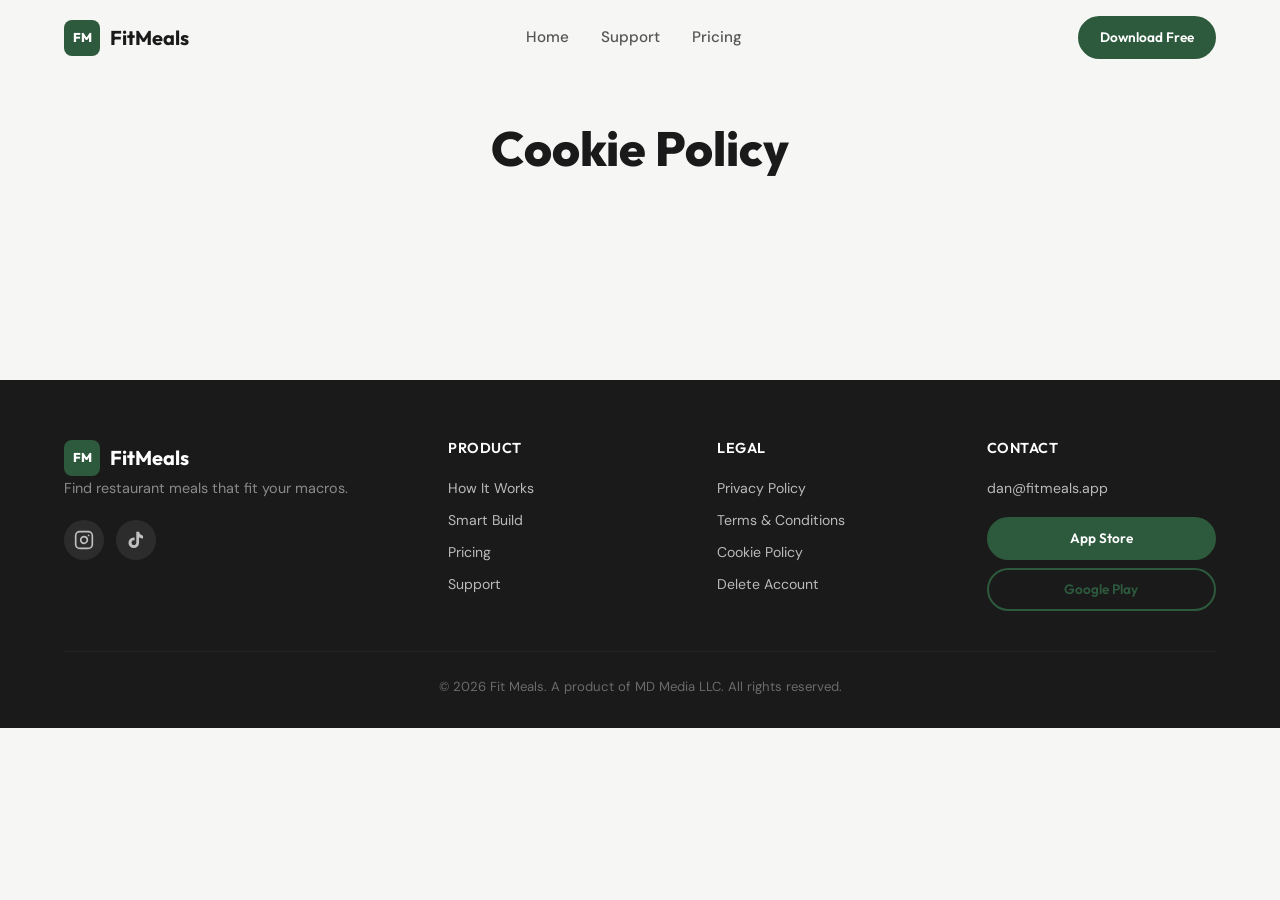
==== cookie-policy.html @ 8f817a0c "Initial commit — FitMeals website Complete static site with home page, support (FAQ), privacy policy" ====
<!DOCTYPE html>
<html lang="en">
<head>
  <meta charset="UTF-8">
  <meta name="viewport" content="width=device-width, initial-scale=1.0">
  <title>Cookie Policy — FitMeals</title>
  <meta name="description" content="FitMeals cookie policy. Learn how we use cookies.">
  <link rel="preconnect" href="https://fonts.googleapis.com">
  <link rel="preconnect" href="https://fonts.gstatic.com" crossorigin>
  <link href="https://fonts.googleapis.com/css2?family=DM+Sans:ital,opsz,wght@0,9..40,300;0,9..40,400;0,9..40,500;0,9..40,600;0,9..40,700;1,9..40,400&family=Outfit:wght@300;400;500;600;700;800&display=swap" rel="stylesheet">
  <link rel="stylesheet" href="css/styles.css">
</head>
<body>
  <!-- Navigation -->
  <header class="nav" id="nav">
    <div class="container nav-container">
      <a href="/" class="nav-logo">
        <span class="nav-logo-icon">FM</span>
        <span class="nav-logo-text">FitMeals</span>
      </a>
      <nav class="nav-links" id="navLinks">
        <a href="/" class="nav-link">Home</a>
        <a href="/support.html" class="nav-link">Support</a>
        <a href="/#pricing" class="nav-link">Pricing</a>
      </nav>
      <a href="https://apps.apple.com/us/app/fit-meals-restaurant-macros/id6757499139" class="nav-cta btn btn--primary btn--sm">Download Free</a>
      <button class="mobile-toggle" id="mobileToggle" aria-label="Toggle menu">
        <span></span>
        <span></span>
        <span></span>
      </button>
    </div>
  </header>

  <main>
    <section class="page-hero">
      <div class="container">
        <h1 class="page-hero-title">Cookie Policy</h1>
      </div>
    </section>

    <section class="legal-content">
      <div class="container">
        <div name="termly-embed" data-id="f7352a5f-9c5f-44be-ac5a-b0cad0058d33"></div>
        <script type="text/javascript">(function(d, s, id) {
          var js, tjs = d.getElementsByTagName(s)[0];
          if (d.getElementById(id)) return;
          js = d.createElement(s); js.id = id;
          js.src = "https://app.termly.io/embed-policy.min.js";
          tjs.parentNode.insertBefore(js, tjs);
        }(document, 'script', 'termly-jssdk'));</script>
      </div>
    </section>
  </main>

  <!-- Footer -->
  <footer class="footer">
    <div class="container">
      <div class="footer-grid">
        <div class="footer-brand">
          <a href="/" class="nav-logo">
            <span class="nav-logo-icon">FM</span>
            <span class="nav-logo-text">FitMeals</span>
          </a>
          <p class="footer-tagline">Find restaurant meals that fit your macros.</p>
          <div class="footer-social">
            <a href="#" class="social-link" aria-label="Instagram">
              <svg width="20" height="20" viewBox="0 0 24 24" fill="none" stroke="currentColor" stroke-width="2" stroke-linecap="round" stroke-linejoin="round"><rect x="2" y="2" width="20" height="20" rx="5" ry="5"/><path d="M16 11.37A4 4 0 1 1 12.63 8 4 4 0 0 1 16 11.37z"/><line x1="17.5" y1="6.5" x2="17.51" y2="6.5"/></svg>
            </a>
            <a href="#" class="social-link" aria-label="TikTok">
              <svg width="20" height="20" viewBox="0 0 24 24" fill="currentColor"><path d="M19.59 6.69a4.83 4.83 0 0 1-3.77-4.25V2h-3.45v13.67a2.89 2.89 0 0 1-2.88 2.5 2.89 2.89 0 0 1 0-5.78 2.86 2.86 0 0 1 .84.13V9.01a6.27 6.27 0 0 0-1-.05A6.34 6.34 0 0 0 3 15.3a6.34 6.34 0 0 0 6.33 6.34A6.34 6.34 0 0 0 15.66 15.3V8.73a8.19 8.19 0 0 0 4.78 1.52V6.79a4.85 4.85 0 0 1-.85-.1z"/></svg>
            </a>
          </div>
        </div>
        <div class="footer-links-group">
          <h4 class="footer-heading">Product</h4>
          <a href="/#howItWorks" class="footer-link">How It Works</a>
          <a href="/#smartBuild" class="footer-link">Smart Build</a>
          <a href="/#pricing" class="footer-link">Pricing</a>
          <a href="/support.html" class="footer-link">Support</a>
        </div>
        <div class="footer-links-group">
          <h4 class="footer-heading">Legal</h4>
          <a href="/privacy-policy.html" class="footer-link">Privacy Policy</a>
          <a href="/terms-and-conditions.html" class="footer-link">Terms & Conditions</a>
          <a href="/cookie-policy.html" class="footer-link">Cookie Policy</a>
          <a href="/delete-account.html" class="footer-link">Delete Account</a>
        </div>
        <div class="footer-links-group">
          <h4 class="footer-heading">Contact</h4>
          <a href="mailto:dan@fitmeals.app" class="footer-link">dan@fitmeals.app</a>
          <div class="footer-download">
            <a href="https://apps.apple.com/us/app/fit-meals-restaurant-macros/id6757499139" class="btn btn--primary btn--sm">App Store</a>
            <a href="https://play.google.com/store/apps/details?id=com.mdmedia.fitmeals&hl=en_US" class="btn btn--outline btn--sm">Google Play</a>
          </div>
        </div>
      </div>
      <div class="footer-bottom">
        <p>&copy; 2026 Fit Meals. A product of MD Media LLC. All rights reserved.</p>
      </div>
    </div>
  </footer>

  <script src="js/main.js"></script>
</body>
</html>
---- css/styles.css ----
/* ============================================
   FitMeals — Design System & Styles
   ============================================ */

/* --- CSS Variables --- */
:root {
  --color-primary: #2d5a3d;
  --color-primary-dark: #1e3d2a;
  --color-primary-light: #7fa88a;
  --color-accent: #C9A84C;
  --color-accent-light: #d4bc76;
  --color-bg: #f6f7f5;
  --color-bg-alt: #eef0ec;
  --color-white: #ffffff;
  --color-text: #1a1a1a;
  --color-text-secondary: #555;
  --color-text-muted: #888;
  --color-border: #e2e4e0;
  --color-error: #c0392b;

  --font-heading: 'Outfit', sans-serif;
  --font-body: 'DM Sans', sans-serif;

  --radius-sm: 8px;
  --radius-md: 12px;
  --radius-lg: 20px;
  --radius-xl: 28px;
  --radius-full: 9999px;

  --shadow-sm: 0 2px 8px rgba(0,0,0,0.06);
  --shadow-md: 0 4px 20px rgba(0,0,0,0.08);
  --shadow-lg: 0 8px 40px rgba(0,0,0,0.12);
  --shadow-xl: 0 12px 60px rgba(0,0,0,0.15);
  --shadow-glow: 0 0 30px rgba(45,90,61,0.2);

  --transition-fast: 0.2s ease;
  --transition-base: 0.35s ease;
  --transition-slow: 0.6s ease;
  --transition-spring: 0.6s cubic-bezier(0.34, 1.56, 0.64, 1);
}

/* --- Reset & Base --- */
*, *::before, *::after {
  margin: 0;
  padding: 0;
  box-sizing: border-box;
}

html {
  scroll-behavior: smooth;
  -webkit-font-smoothing: antialiased;
  -moz-osx-font-smoothing: grayscale;
}

body {
  font-family: var(--font-body);
  font-size: 16px;
  line-height: 1.7;
  color: var(--color-text);
  background: var(--color-bg);
  overflow-x: hidden;
}

img {
  max-width: 100%;
  display: block;
}

a {
  text-decoration: none;
  color: inherit;
}

ul, ol {
  list-style: none;
}

/* --- Typography --- */
h1, h2, h3, h4 {
  font-family: var(--font-heading);
  font-weight: 700;
  line-height: 1.2;
}

.section-heading {
  font-size: clamp(1.8rem, 4vw, 2.8rem);
  margin-bottom: 1.5rem;
  letter-spacing: -0.02em;
}

.text-accent {
  color: var(--color-primary);
  position: relative;
}

.text-center {
  text-align: center;
}

/* --- Layout --- */
.container {
  width: 100%;
  max-width: 1200px;
  margin: 0 auto;
  padding: 0 24px;
}

/* --- Progress Bar --- */
.progress-bar {
  position: fixed;
  top: 0;
  left: 0;
  height: 3px;
  background: linear-gradient(90deg, var(--color-primary), var(--color-accent));
  z-index: 10000;
  width: 0%;
  transition: width 0.1s linear;
}

/* ============================================
   Navigation
   ============================================ */
.nav {
  position: fixed;
  top: 0;
  left: 0;
  right: 0;
  z-index: 1000;
  padding: 16px 0;
  transition: all var(--transition-base);
  background: transparent;
}

.nav.scrolled {
  background: rgba(246, 247, 245, 0.92);
  backdrop-filter: blur(20px);
  -webkit-backdrop-filter: blur(20px);
  padding: 10px 0;
  box-shadow: 0 1px 20px rgba(0,0,0,0.06);
}

.nav-container {
  display: flex;
  align-items: center;
  justify-content: space-between;
  gap: 24px;
}

.nav-logo {
  display: flex;
  align-items: center;
  gap: 10px;
  font-family: var(--font-heading);
  font-weight: 700;
  font-size: 1.25rem;
  z-index: 10;
}

.nav-logo-icon {
  display: flex;
  align-items: center;
  justify-content: center;
  width: 36px;
  height: 36px;
  background: var(--color-primary);
  color: white;
  border-radius: var(--radius-sm);
  font-size: 0.8rem;
  font-weight: 800;
  letter-spacing: -0.5px;
}

.nav-links {
  display: flex;
  align-items: center;
  gap: 32px;
}

.nav-link {
  font-weight: 500;
  font-size: 0.95rem;
  color: var(--color-text-secondary);
  transition: color var(--transition-fast);
  position: relative;
}

.nav-link::after {
  content: '';
  position: absolute;
  bottom: -4px;
  left: 0;
  width: 0;
  height: 2px;
  background: var(--color-primary);
  transition: width var(--transition-base);
  border-radius: 2px;
}

.nav-link:hover,
.nav-link.active {
  color: var(--color-primary);
}

.nav-link:hover::after,
.nav-link.active::after {
  width: 100%;
}

/* Buttons */
.btn {
  display: inline-flex;
  align-items: center;
  justify-content: center;
  gap: 8px;
  font-family: var(--font-heading);
  font-weight: 600;
  font-size: 0.95rem;
  border: 2px solid transparent;
  border-radius: var(--radius-full);
  cursor: pointer;
  transition: all var(--transition-base);
  white-space: nowrap;
}

.btn--sm {
  padding: 8px 20px;
  font-size: 0.85rem;
}

.btn--lg {
  padding: 14px 32px;
  font-size: 1rem;
}

.btn--full {
  width: 100%;
  padding: 14px 24px;
}

.btn--primary {
  background: var(--color-primary);
  color: white;
  border-color: var(--color-primary);
}

.btn--primary:hover {
  background: var(--color-primary-dark);
  border-color: var(--color-primary-dark);
  transform: translateY(-2px);
  box-shadow: var(--shadow-md);
}

.btn--outline {
  background: transparent;
  color: var(--color-primary);
  border-color: var(--color-primary);
}

.btn--outline:hover {
  background: var(--color-primary);
  color: white;
  transform: translateY(-2px);
  box-shadow: var(--shadow-md);
}

.btn--white {
  background: white;
  color: var(--color-primary);
  border-color: white;
}

.btn--white:hover {
  background: var(--color-bg);
  transform: translateY(-2px);
  box-shadow: var(--shadow-lg);
}

.btn--outline-white {
  background: transparent;
  color: white;
  border-color: rgba(255,255,255,0.5);
}

.btn--outline-white:hover {
  background: white;
  color: var(--color-primary);
  transform: translateY(-2px);
}

.store-icon {
  flex-shrink: 0;
}

.nav-cta {
  z-index: 10;
}

/* Mobile Toggle */
.mobile-toggle {
  display: none;
  flex-direction: column;
  gap: 5px;
  background: none;
  border: none;
  cursor: pointer;
  padding: 4px;
  z-index: 10;
}

.mobile-toggle span {
  display: block;
  width: 24px;
  height: 2px;
  background: var(--color-text);
  border-radius: 2px;
  transition: all var(--transition-base);
}

.mobile-toggle.active span:nth-child(1) {
  transform: rotate(45deg) translate(5px, 5px);
}

.mobile-toggle.active span:nth-child(2) {
  opacity: 0;
}

.mobile-toggle.active span:nth-child(3) {
  transform: rotate(-45deg) translate(5px, -5px);
}

/* ============================================
   Hero Section
   ============================================ */
.hero {
  min-height: 100vh;
  display: flex;
  flex-direction: column;
  justify-content: center;
  position: relative;
  padding: 120px 0 60px;
  overflow: hidden;
  background: linear-gradient(160deg, #f6f7f5 0%, #e8ede9 50%, #f0efe8 100%);
}

.hero-bg-shapes {
  position: absolute;
  inset: 0;
  pointer-events: none;
  overflow: hidden;
}


.hero-container {
  display: grid;
  grid-template-columns: 1fr 1fr;
  gap: 60px;
  align-items: center;
}

.hero-badge {
  display: inline-flex;
  align-items: center;
  gap: 8px;
  padding: 6px 16px;
  background: var(--color-white);
  border-radius: var(--radius-full);
  font-size: 0.85rem;
  font-weight: 500;
  color: var(--color-primary);
  box-shadow: var(--shadow-sm);
  margin-bottom: 24px;
  width: fit-content;
}

.hero-badge-dot {
  width: 8px;
  height: 8px;
  background: var(--color-primary);
  border-radius: 50%;
  animation: pulse-dot 2s ease-in-out infinite;
}

@keyframes pulse-dot {
  0%, 100% { opacity: 1; transform: scale(1); }
  50% { opacity: 0.5; transform: scale(1.3); }
}

.hero-headline {
  font-size: clamp(2.4rem, 5vw, 3.8rem);
  line-height: 1.1;
  margin-bottom: 20px;
  letter-spacing: -0.03em;
}

.hero-word {
  display: inline-block;
}

.hero-word--accent {
  color: var(--color-primary);
  position: relative;
}

.hero-word--accent::after {
  content: '';
  position: absolute;
  bottom: 2px;
  left: 0;
  width: 100%;
  height: 8px;
  background: var(--color-accent);
  opacity: 0.3;
  border-radius: 4px;
  z-index: -1;
}

.hero-sub {
  font-size: clamp(1rem, 2vw, 1.2rem);
  color: var(--color-text-secondary);
  margin-bottom: 16px;
  max-width: 520px;
  line-height: 1.7;
}

.hero-body {
  font-size: 0.95rem;
  color: var(--color-text-muted);
  margin-bottom: 32px;
  max-width: 500px;
  line-height: 1.8;
}

.hero-cta {
  display: flex;
  gap: 12px;
  flex-wrap: wrap;
}

.hero-scroll-indicator {
  position: absolute;
  bottom: 30px;
  left: 50%;
  transform: translateX(-50%);
  display: flex;
  flex-direction: column;
  align-items: center;
  gap: 8px;
  font-size: 0.8rem;
  color: var(--color-text-muted);
}

.scroll-arrow {
  width: 20px;
  height: 20px;
  border-right: 2px solid var(--color-text-muted);
  border-bottom: 2px solid var(--color-text-muted);
  transform: rotate(45deg);
  animation: scroll-bounce 2s ease-in-out infinite;
}

@keyframes scroll-bounce {
  0%, 100% { transform: rotate(45deg) translate(0, 0); opacity: 1; }
  50% { transform: rotate(45deg) translate(5px, 5px); opacity: 0.5; }
}

/* Hero Phone Mockup */
.hero-visual {
  position: relative;
  display: flex;
  justify-content: center;
  align-items: center;
}

.hero-phone {
  width: 280px;
  background: var(--color-white);
  border-radius: 32px;
  padding: 12px;
  box-shadow: var(--shadow-xl);
  position: relative;
  z-index: 2;
  animation: phone-float 6s ease-in-out infinite;
}

@keyframes phone-float {
  0%, 100% { transform: translateY(0); }
  50% { transform: translateY(-12px); }
}

.hero-phone-screen {
  background: var(--color-bg);
  border-radius: 24px;
  padding: 20px 16px;
  display: flex;
  flex-direction: column;
  gap: 12px;
}

.hero-phone-header {
  display: flex;
  justify-content: space-between;
  align-items: center;
  margin-bottom: 4px;
}

.hero-phone-app-name {
  font-family: var(--font-heading);
  font-weight: 700;
  font-size: 0.95rem;
  color: var(--color-primary);
}

.hero-phone-score {
  font-size: 0.75rem;
  font-weight: 600;
  color: var(--color-primary);
  background: rgba(45,90,61,0.1);
  padding: 3px 10px;
  border-radius: var(--radius-full);
}

.hero-phone-card {
  background: white;
  border-radius: var(--radius-md);
  padding: 14px;
  box-shadow: var(--shadow-sm);
}

.hero-phone-meal-name {
  font-family: var(--font-heading);
  font-weight: 600;
  font-size: 0.85rem;
  margin-bottom: 8px;
}

.hero-phone-macros {
  display: grid;
  grid-template-columns: repeat(4, 1fr);
  gap: 6px;
  text-align: center;
}

.hero-phone-macro {
  display: flex;
  flex-direction: column;
  gap: 2px;
}

.macro-val {
  font-family: var(--font-heading);
  font-weight: 700;
  font-size: 0.85rem;
  color: var(--color-primary);
}

.macro-label {
  font-size: 0.65rem;
  color: var(--color-text-muted);
  text-transform: uppercase;
  letter-spacing: 0.5px;
}

.hero-phone-card--sm {
  padding: 10px 14px;
}

.hero-phone-card--sm .hero-phone-meal-name {
  font-size: 0.8rem;
  margin-bottom: 6px;
}

.hero-phone-score-bar {
  height: 6px;
  background: var(--color-bg-alt);
  border-radius: 3px;
  overflow: hidden;
}

.hero-phone-score-fill {
  height: 100%;
  background: linear-gradient(90deg, var(--color-primary), var(--color-primary-light));
  border-radius: 3px;
  transition: width 1.5s ease;
}

/* Hero Floating Cards */
.hero-floating-card {
  position: absolute;
  background: white;
  padding: 10px 16px;
  border-radius: var(--radius-md);
  box-shadow: var(--shadow-md);
  font-size: 0.85rem;
  font-weight: 600;
  display: flex;
  align-items: center;
  gap: 8px;
  z-index: 3;
  white-space: nowrap;
}

.floating-emoji {
  font-size: 1.1rem;
}

.hero-floating-card--1 {
  top: 15%;
  right: -10px;
  animation: float-card 5s ease-in-out infinite;
}

.hero-floating-card--2 {
  bottom: 30%;
  left: -20px;
  animation: float-card 6s ease-in-out infinite 1s;
}

.hero-floating-card--3 {
  bottom: 10%;
  right: 10px;
  animation: float-card 5.5s ease-in-out infinite 2s;
}

@keyframes float-card {
  0%, 100% { transform: translateY(0) rotate(0deg); }
  50% { transform: translateY(-10px) rotate(1deg); }
}

/* ============================================
   Social Proof
   ============================================ */
.social-proof {
  padding: 40px 0;
  background: var(--color-white);
  border-top: 1px solid var(--color-border);
  border-bottom: 1px solid var(--color-border);
}

.social-proof-inner {
  display: flex;
  align-items: center;
  justify-content: center;
  gap: 24px;
  flex-wrap: wrap;
  text-align: center;
}

.social-proof-jttf {
  font-family: var(--font-heading);
  font-weight: 700;
  font-size: 1.1rem;
  color: var(--color-primary);
}

.social-proof-divider {
  width: 1px;
  height: 24px;
  background: var(--color-border);
}

.social-proof-text {
  font-size: 0.95rem;
  color: var(--color-text-secondary);
}

.counter-wrapper {
  display: inline-block;
}

.counter {
  font-family: var(--font-heading);
  font-weight: 800;
  color: var(--color-primary);
  font-size: 1.1rem;
}

.social-proof-badge {
  display: flex;
  align-items: center;
  gap: 6px;
  font-size: 0.85rem;
  font-weight: 500;
  color: var(--color-primary);
}

/* ============================================
   Problem Section
   ============================================ */
.problem {
  padding: 100px 0;
  background: var(--color-white);
}

.problem-content {
  max-width: 750px;
  margin: 0 auto;
}

.problem-intro {
  font-size: 1.1rem;
  color: var(--color-text-secondary);
  margin-bottom: 32px;
  line-height: 1.8;
}

.problem-pain-points {
  display: flex;
  flex-direction: column;
  gap: 16px;
  margin-bottom: 40px;
}

.pain-point {
  display: flex;
  align-items: flex-start;
  gap: 16px;
  padding: 20px 24px;
  background: var(--color-bg);
  border-radius: var(--radius-md);
  border-left: 4px solid var(--color-accent);
  transition: transform var(--transition-base), box-shadow var(--transition-base);
}

.pain-point:hover {
  transform: translateX(8px);
  box-shadow: var(--shadow-md);
}

.pain-icon {
  font-size: 1.5rem;
  flex-shrink: 0;
  margin-top: 2px;
}

.pain-point p {
  font-size: 1rem;
  color: var(--color-text-secondary);
  line-height: 1.6;
}

.problem-transition {
  text-align: center;
  position: relative;
  padding-top: 20px;
}

.transition-line {
  width: 60px;
  height: 3px;
  background: linear-gradient(90deg, var(--color-primary), var(--color-accent));
  margin: 0 auto 24px;
  border-radius: 2px;
}

.transition-text {
  font-size: 1.15rem;
  color: var(--color-text);
  line-height: 1.7;
  max-width: 550px;
  margin: 0 auto;
}

/* ============================================
   How It Works
   ============================================ */
.how-it-works {
  padding: 100px 0;
  background: var(--color-bg);
}

.steps {
  display: flex;
  align-items: flex-start;
  justify-content: center;
  gap: 0;
  margin-top: 60px;
}

.step {
  flex: 1;
  max-width: 320px;
  text-align: center;
  padding: 40px 24px;
  background: var(--color-white);
  border-radius: var(--radius-lg);
  box-shadow: var(--shadow-sm);
  transition: transform var(--transition-base), box-shadow var(--transition-base);
  position: relative;
}

.step:hover {
  transform: translateY(-8px);
  box-shadow: var(--shadow-lg);
}

.step-number {
  width: 48px;
  height: 48px;
  background: var(--color-primary);
  color: white;
  border-radius: 50%;
  display: flex;
  align-items: center;
  justify-content: center;
  margin: 0 auto 16px;
  font-family: var(--font-heading);
  font-weight: 700;
  font-size: 1.2rem;
  position: relative;
  z-index: 2;
}

.step-icon {
  font-size: 2.5rem;
  margin-bottom: 16px;
}

.step-title {
  font-family: var(--font-heading);
  font-size: 1.2rem;
  font-weight: 700;
  margin-bottom: 12px;
}

.step-body {
  font-size: 0.9rem;
  color: var(--color-text-secondary);
  line-height: 1.7;
}

.step-connector {
  display: flex;
  align-items: center;
  padding-top: 80px;
  opacity: 0.5;
  flex-shrink: 0;
}

/* ============================================
   Feature Sections
   ============================================ */
.feature {
  padding: 100px 0;
  overflow: hidden;
}

.feature:nth-child(odd) {
  background: var(--color-white);
}

.feature:nth-child(even) {
  background: var(--color-bg);
}

.feature-grid {
  display: grid;
  grid-template-columns: 1fr 1fr;
  gap: 60px;
  align-items: center;
}

.feature--reverse .feature-grid {
  direction: rtl;
}

.feature--reverse .feature-grid > * {
  direction: ltr;
}

.feature-label {
  display: inline-block;
  padding: 4px 14px;
  background: rgba(45, 90, 61, 0.08);
  color: var(--color-primary);
  border-radius: var(--radius-full);
  font-size: 0.8rem;
  font-weight: 600;
  text-transform: uppercase;
  letter-spacing: 0.5px;
  margin-bottom: 16px;
}

.feature-body {
  font-size: 1rem;
  color: var(--color-text-secondary);
  line-height: 1.8;
  margin-bottom: 16px;
}

.feature-highlight {
  font-size: 1.05rem;
  font-weight: 600;
  color: var(--color-text);
  padding: 16px 20px;
  background: rgba(201, 168, 76, 0.08);
  border-left: 3px solid var(--color-accent);
  border-radius: 0 var(--radius-sm) var(--radius-sm) 0;
  margin-bottom: 20px;
}

.feature-restaurants {
  display: flex;
  flex-wrap: wrap;
  gap: 8px;
  margin-top: 20px;
}

.restaurant-tag {
  padding: 6px 14px;
  background: var(--color-bg);
  border: 1px solid var(--color-border);
  border-radius: var(--radius-full);
  font-size: 0.82rem;
  font-weight: 500;
  color: var(--color-text-secondary);
  transition: all var(--transition-fast);
}

.restaurant-tag:hover {
  background: var(--color-primary);
  color: white;
  border-color: var(--color-primary);
  transform: translateY(-2px);
}

/* Feature Mockups */
.feature-visual {
  position: relative;
}

.feature-screenshot {
  width: 100%;
  max-width: 320px;
  max-height: 580px;
  object-fit: contain;
  border-radius: var(--radius-lg);
  box-shadow: var(--shadow-lg);
  transition: transform var(--transition-base);
  display: block;
  margin: 0 auto;
}

.feature-screenshot:hover {
  transform: translateY(-4px);
}

.feature-screenshot--no-bg {
  box-shadow: none;
  background: none;
  border-radius: 0;
}

.feature-mockup {
  background: var(--color-white);
  border-radius: var(--radius-lg);
  padding: 24px;
  box-shadow: var(--shadow-lg);
  border: 1px solid var(--color-border);
  transition: transform var(--transition-base);
  overflow: hidden;
}

.feature-mockup:hover {
  transform: translateY(-4px);
}

/* ---- Shared Mockup App Header Bar ---- */
.mockup-header-bar {
  display: flex;
  align-items: center;
  justify-content: space-between;
  padding: 12px 16px;
  background: var(--color-primary-dark);
  color: white;
  border-radius: var(--radius-lg) var(--radius-lg) 0 0;
  margin: -24px -24px 16px -24px;
  font-family: var(--font-heading);
}
.mockup-header-bar--red {
  background: #c0392b;
}
.mockup-header-title {
  font-weight: 700;
  font-size: 1rem;
}
.mockup-back-arrow, .mockup-home-icon {
  font-size: 1.1rem;
  opacity: 0.8;
}

/* ---- Smart Build Mockup ---- */
.feature-mockup--smart-build {
  padding-bottom: 16px;
}
.sb-section-label {
  font-size: 0.7rem;
  font-weight: 600;
  color: var(--color-text-muted);
  letter-spacing: 0.5px;
  margin-bottom: 10px;
}
.sb-macro-rings {
  display: flex;
  justify-content: space-around;
  margin-bottom: 16px;
}
.sb-ring-item {
  display: flex;
  flex-direction: column;
  align-items: center;
  gap: 4px;
}
.sb-ring {
  width: 60px;
  height: 60px;
  border-radius: 50%;
  background: conic-gradient(
    var(--ring-color) calc(var(--ring-progress) * 1%),
    #e8e8e8 calc(var(--ring-progress) * 1%)
  );
  display: flex;
  flex-direction: column;
  align-items: center;
  justify-content: center;
  position: relative;
}
.sb-ring::before {
  content: '';
  position: absolute;
  inset: 6px;
  border-radius: 50%;
  background: white;
}
.sb-ring-val {
  position: relative;
  font-family: var(--font-heading);
  font-weight: 700;
  font-size: 0.85rem;
  line-height: 1;
}
.sb-ring-max {
  position: relative;
  font-size: 0.55rem;
  color: var(--color-text-muted);
  line-height: 1;
}
.sb-ring-label {
  font-size: 0.6rem;
  font-weight: 600;
  color: var(--color-text-muted);
  letter-spacing: 0.5px;
}
.sb-smart-btn {
  display: flex;
  align-items: center;
  gap: 10px;
  background: var(--color-primary-dark);
  color: white;
  padding: 14px 16px;
  border-radius: var(--radius-md);
  margin-bottom: 10px;
}
.sb-smart-icon {
  font-size: 1.4rem;
}
.sb-smart-text {
  flex: 1;
  display: flex;
  flex-direction: column;
  font-size: 0.8rem;
  line-height: 1.3;
}
.sb-smart-text strong {
  font-size: 0.9rem;
}
.sb-smart-arrow {
  font-size: 1.4rem;
  opacity: 0.7;
}
.sb-or-text {
  text-align: center;
  font-size: 0.75rem;
  color: var(--color-text-muted);
  margin-bottom: 10px;
}
.sb-base-options {
  display: flex;
  flex-direction: column;
  gap: 6px;
}
.sb-base-row {
  display: flex;
  align-items: center;
  gap: 10px;
  padding: 10px 14px;
  border: 1px solid var(--color-border);
  border-radius: var(--radius-sm);
  font-size: 0.85rem;
}
.sb-radio {
  width: 18px;
  height: 18px;
  border-radius: 50%;
  border: 2px solid var(--color-border);
  flex-shrink: 0;
}
.sb-cal {
  margin-left: auto;
  font-size: 0.75rem;
  color: var(--color-text-muted);
}

/* ---- Builder Mockup ---- */
.bld-match-row {
  display: flex;
  align-items: center;
  justify-content: space-between;
  margin-bottom: 4px;
}
.bld-match-badge {
  background: rgba(45, 90, 61, 0.1);
  color: var(--color-primary);
  padding: 4px 10px;
  border-radius: var(--radius-full);
  font-size: 0.7rem;
  font-weight: 600;
}
.bld-tabs {
  display: flex;
  gap: 8px;
  margin-bottom: 12px;
}
.bld-tab {
  padding: 6px 14px;
  border-radius: var(--radius-full);
  font-size: 0.75rem;
  font-weight: 500;
  border: 1px solid var(--color-border);
  color: var(--color-text-muted);
}
.bld-tab--active {
  background: var(--color-primary);
  color: white;
  border-color: var(--color-primary);
}
.bld-entree-list {
  display: flex;
  flex-direction: column;
  gap: 6px;
  margin-bottom: 14px;
}
.bld-entree {
  display: flex;
  align-items: center;
  gap: 10px;
  padding: 10px 14px;
  border: 1px solid var(--color-border);
  border-radius: var(--radius-sm);
  font-size: 0.85rem;
}
.bld-entree--selected {
  border-color: var(--color-primary);
  background: rgba(45, 90, 61, 0.04);
}
.bld-check {
  width: 22px;
  height: 22px;
  border-radius: 4px;
  background: var(--color-primary);
  color: white;
  display: flex;
  align-items: center;
  justify-content: center;
  font-size: 0.7rem;
  font-weight: 700;
  flex-shrink: 0;
}
.bld-check-empty {
  width: 22px;
  height: 22px;
  border-radius: 4px;
  border: 2px solid var(--color-border);
  flex-shrink: 0;
}
.bld-entree-info {
  display: flex;
  flex-direction: column;
  flex: 1;
}
.bld-entree-meta {
  font-size: 0.7rem;
  color: var(--color-text-muted);
}
.bld-meal-chips {
  padding-top: 10px;
  border-top: 1px solid var(--color-border);
}
.bld-chips {
  display: flex;
  flex-wrap: wrap;
  gap: 6px;
  margin-top: 6px;
}
.bld-chip {
  padding: 4px 10px;
  border-radius: var(--radius-full);
  font-size: 0.7rem;
  background: rgba(201, 168, 76, 0.12);
  border: 1px solid var(--color-accent-light);
  color: var(--color-text-secondary);
}

/* ---- Scoring / Meal List Mockup ---- */
.scr-tabs {
  display: flex;
  gap: 0;
  margin-bottom: 14px;
  border-radius: var(--radius-full);
  overflow: hidden;
  border: 1px solid var(--color-border);
}
.scr-tab {
  flex: 1;
  text-align: center;
  padding: 8px 12px;
  font-size: 0.75rem;
  font-weight: 600;
  color: var(--color-text-secondary);
}
.scr-tab--active {
  background: var(--color-primary);
  color: white;
}
.scr-meal-cards {
  display: flex;
  flex-direction: column;
  gap: 10px;
}
.scr-meal-card {
  display: flex;
  gap: 12px;
  padding: 12px;
  border: 1px solid var(--color-border);
  border-radius: var(--radius-md);
  background: rgba(246, 247, 245, 0.5);
}
.scr-meal-img {
  width: 70px;
  height: 70px;
  border-radius: var(--radius-sm);
  display: flex;
  align-items: center;
  justify-content: center;
  font-size: 1.8rem;
  flex-shrink: 0;
}
.scr-meal-info {
  flex: 1;
  min-width: 0;
}
.scr-meal-top {
  display: flex;
  align-items: center;
  gap: 6px;
  margin-bottom: 4px;
}
.scr-restaurant-tag {
  background: #c0392b;
  color: white;
  padding: 2px 8px;
  border-radius: var(--radius-full);
  font-size: 0.6rem;
  font-weight: 700;
}
.scr-match {
  background: rgba(45, 90, 61, 0.1);
  color: var(--color-primary);
  padding: 2px 8px;
  border-radius: var(--radius-full);
  font-size: 0.6rem;
  font-weight: 600;
}
.scr-meal-name {
  font-size: 0.8rem;
  display: block;
  margin-bottom: 6px;
  white-space: nowrap;
  overflow: hidden;
  text-overflow: ellipsis;
}
.scr-segmented-bar {
  display: flex;
  height: 7px;
  border-radius: 4px;
  overflow: hidden;
  margin-bottom: 4px;
  gap: 2px;
}
.scr-seg {
  height: 100%;
  border-radius: 3px;
}
.scr-seg--protein { background: #2e7d32; }
.scr-seg--carb { background: #f59e0b; }
.scr-seg--fat { background: #a03bea; }
.scr-macro-nums {
  display: flex;
  gap: 8px;
  font-size: 0.65rem;
  color: var(--color-text-secondary);
}

/* ---- Off-Menu Hacks / Meal Detail Mockup ---- */
.feature-mockup--hacks {
  padding: 20px;
}
.hack-top-row {
  display: flex;
  align-items: center;
  gap: 8px;
  margin-bottom: 8px;
}
.hack-restaurant-tag {
  background: #2d5a3d;
  color: white;
  padding: 3px 10px;
  border-radius: var(--radius-full);
  font-size: 0.65rem;
  font-weight: 700;
}
.hack-save-btn {
  margin-left: auto;
  font-size: 0.7rem;
  font-weight: 600;
  color: var(--color-primary);
  border: 1px solid var(--color-border);
  padding: 3px 10px;
  border-radius: var(--radius-full);
}
.hack-macro-header {
  display: flex;
  align-items: center;
  justify-content: space-between;
  margin-bottom: 12px;
}
.hack-info-badge {
  font-size: 0.65rem;
  padding: 3px 10px;
  border: 1px solid var(--color-border);
  border-radius: var(--radius-full);
  color: var(--color-text-secondary);
}
.hack-micro-row {
  display: flex;
  gap: 8px;
  margin-bottom: 12px;
}
.hack-micro {
  flex: 1;
  text-align: center;
  padding: 8px 6px;
  border: 1px solid var(--color-border);
  border-radius: var(--radius-sm);
  font-size: 0.75rem;
}
.hack-micro-label {
  display: block;
  font-size: 0.6rem;
  color: var(--color-text-muted);
  margin-bottom: 2px;
}
.hack-meal-name {
  font-family: var(--font-heading);
  font-size: 1.05rem;
  font-weight: 700;
  margin-bottom: 14px;
}
.hack-macro-section {
  background: rgba(246, 247, 245, 0.8);
  border: 1px solid var(--color-border);
  border-radius: var(--radius-md);
  padding: 14px;
  margin-bottom: 12px;
}
.hack-section-title {
  font-size: 0.85rem;
  display: block;
  margin-bottom: 12px;
}
.hack-donut-row {
  display: flex;
  justify-content: space-around;
  margin-bottom: 12px;
}
.hack-donut-item {
  display: flex;
  flex-direction: column;
  align-items: center;
  gap: 2px;
}
.hack-donut {
  width: 56px;
  height: 56px;
  border-radius: 50%;
  background: conic-gradient(
    var(--donut-color) calc(var(--donut-pct) * 1%),
    #e8e8e8 calc(var(--donut-pct) * 1%)
  );
  display: flex;
  align-items: center;
  justify-content: center;
  position: relative;
}
.hack-donut::before {
  content: '';
  position: absolute;
  inset: 7px;
  border-radius: 50%;
  background: white;
}
.hack-donut span {
  position: relative;
  font-family: var(--font-heading);
  font-weight: 700;
  font-size: 0.7rem;
}
.hack-donut-val {
  font-family: var(--font-heading);
  font-weight: 700;
  font-size: 0.85rem;
}
.hack-donut-label {
  font-size: 0.65rem;
  color: var(--color-text-muted);
}
.hack-cal-row {
  display: flex;
  align-items: center;
  gap: 8px;
  justify-content: center;
}
.hack-cal-badge {
  background: rgba(45, 90, 61, 0.08);
  border: 1px solid var(--color-primary-light);
  color: var(--color-primary);
  padding: 4px 12px;
  border-radius: var(--radius-full);
  font-weight: 700;
  font-size: 0.8rem;
}
.hack-cal-note {
  font-size: 0.7rem;
  color: var(--color-text-muted);
  font-style: italic;
}
.hack-tags {
  display: flex;
  gap: 6px;
  margin-bottom: 12px;
}
.hack-tag {
  padding: 4px 10px;
  border-radius: var(--radius-full);
  font-size: 0.7rem;
  font-weight: 500;
  background: rgba(45, 90, 61, 0.08);
  color: var(--color-primary);
}
.hack-order-section {
  border-top: 1px solid var(--color-border);
  padding-top: 12px;
  font-size: 0.8rem;
  line-height: 1.5;
}
.hack-order-section strong {
  display: block;
  margin-bottom: 4px;
  font-size: 0.85rem;
}
.hack-order-section p {
  color: var(--color-text-secondary);
}

/* ---- Dietary Preferences Mockup ---- */
.feature-mockup--diet {
  padding-bottom: 16px;
}
.pref-toggle-row {
  display: flex;
  border: 1px solid var(--color-border);
  border-radius: var(--radius-full);
  overflow: hidden;
  margin-bottom: 12px;
}
.pref-toggle {
  flex: 1;
  text-align: center;
  padding: 8px 12px;
  font-size: 0.8rem;
  font-weight: 600;
  color: var(--color-text-secondary);
}
.pref-toggle--active {
  background: var(--color-primary);
  color: white;
  border-radius: var(--radius-full);
}
.pref-card {
  border: 1px solid var(--color-primary-light);
  border-radius: var(--radius-md);
  padding: 14px;
  margin-bottom: 10px;
  background: rgba(45, 90, 61, 0.02);
}
.pref-card-top {
  display: flex;
  align-items: center;
  justify-content: space-between;
  margin-bottom: 2px;
}
.pref-card-badge {
  font-size: 0.6rem;
  font-weight: 700;
  color: var(--color-text-muted);
  letter-spacing: 0.5px;
}
.pref-card-sub {
  font-size: 0.72rem;
  color: var(--color-text-muted);
  margin-bottom: 10px;
}
.pref-cal-display {
  font-family: var(--font-heading);
  font-weight: 800;
  font-size: 1.6rem;
  color: var(--color-primary);
  margin-bottom: 8px;
}
.pref-cal-number {
  font-size: 1.8rem;
}
.pref-slider {
  display: flex;
  align-items: center;
  gap: 8px;
  font-size: 0.7rem;
  color: var(--color-text-muted);
}
.pref-slider-track {
  flex: 1;
  height: 6px;
  background: #e0e0e0;
  border-radius: 3px;
  position: relative;
}
.pref-slider-fill {
  height: 100%;
  background: var(--color-primary);
  border-radius: 3px;
  position: relative;
}
.pref-slider-thumb {
  position: absolute;
  right: -8px;
  top: 50%;
  transform: translateY(-50%);
  width: 16px;
  height: 16px;
  border-radius: 50%;
  background: var(--color-primary);
  border: 3px solid white;
  box-shadow: 0 1px 4px rgba(0,0,0,0.2);
}
.pref-chips {
  display: flex;
  flex-wrap: wrap;
  gap: 6px;
  margin-top: 4px;
}
.pref-chip {
  padding: 6px 14px;
  border-radius: var(--radius-full);
  font-size: 0.75rem;
  font-weight: 500;
  border: 1.5px solid var(--color-border);
  color: var(--color-text-muted);
}
.pref-chip--active {
  background: var(--color-primary);
  color: white;
  border-color: var(--color-primary);
}

/* Legacy mockup styles kept for compatibility */
.mockup-header {
  display: flex;
  align-items: center;
  justify-content: space-between;
  margin-bottom: 20px;
  padding-bottom: 14px;
  border-bottom: 1px solid var(--color-border);
}

.mockup-title {
  font-family: var(--font-heading);
  font-weight: 700;
  font-size: 1rem;
}

.mockup-badge {
  padding: 3px 10px;
  background: var(--color-primary);
  color: white;
  border-radius: var(--radius-full);
  font-size: 0.7rem;
  font-weight: 700;
  text-transform: uppercase;
  letter-spacing: 0.5px;
}

.mockup-badge--gold {
  background: var(--color-accent);
  color: white;
}

/* Smart Build Mockup */
.mockup-target-row {
  display: flex;
  align-items: center;
  justify-content: center;
  gap: 16px;
  padding: 12px;
  background: var(--color-bg);
  border-radius: var(--radius-sm);
  margin-bottom: 20px;
  font-size: 0.9rem;
  font-weight: 500;
}

.mockup-arrow {
  color: var(--color-accent);
  font-size: 1.2rem;
  animation: arrow-pulse 1.5s ease-in-out infinite;
}

@keyframes arrow-pulse {
  0%, 100% { transform: translateX(0); }
  50% { transform: translateX(6px); }
}

.mockup-progress {
  display: flex;
  flex-direction: column;
  gap: 14px;
  margin-bottom: 20px;
}

.mockup-progress-item {
  display: grid;
  grid-template-columns: 60px 1fr 40px;
  align-items: center;
  gap: 10px;
}

.mockup-macro-name {
  font-size: 0.82rem;
  font-weight: 500;
  color: var(--color-text-secondary);
}

.mockup-bar {
  height: 8px;
  background: var(--color-bg);
  border-radius: 4px;
  overflow: hidden;
}

.mockup-bar-fill {
  height: 100%;
  background: var(--bar-color, var(--color-primary));
  border-radius: 4px;
  width: 0%;
  transition: width 1.5s ease;
}

.mockup-bar-fill.animated {
  width: attr(data-width %);
}

.mockup-macro-val {
  font-size: 0.82rem;
  font-weight: 600;
  text-align: right;
}

.mockup-score-big {
  text-align: center;
  padding: 20px;
  background: linear-gradient(135deg, rgba(45,90,61,0.05), rgba(201,168,76,0.05));
  border-radius: var(--radius-md);
}

.mockup-score-number {
  font-family: var(--font-heading);
  font-size: 3rem;
  font-weight: 800;
  color: var(--color-primary);
  display: block;
  line-height: 1;
}

.mockup-score-label {
  font-size: 0.8rem;
  color: var(--color-text-muted);
  text-transform: uppercase;
  letter-spacing: 1px;
  margin-top: 4px;
  display: block;
}

/* Builder Mockup */
.builder-steps {
  display: flex;
  flex-direction: column;
  gap: 8px;
  margin-bottom: 20px;
}

.builder-step {
  display: flex;
  align-items: center;
  gap: 10px;
  padding: 10px 14px;
  border-radius: var(--radius-sm);
  font-size: 0.85rem;
  color: var(--color-text-muted);
  background: var(--color-bg);
  transition: all var(--transition-fast);
}

.builder-step--active {
  color: var(--color-text);
}

.builder-step--current {
  background: rgba(45,90,61,0.08);
  color: var(--color-primary);
  font-weight: 500;
}

.builder-step-check {
  color: var(--color-primary);
  font-weight: 700;
}

.builder-step-dot {
  width: 8px;
  height: 8px;
  border-radius: 50%;
  background: var(--color-border);
  flex-shrink: 0;
}

.builder-step--current .builder-step-dot {
  background: var(--color-primary);
  animation: pulse-dot 2s ease-in-out infinite;
}

.builder-macros-live {
  display: flex;
  justify-content: center;
  gap: 24px;
  padding-top: 16px;
  border-top: 1px solid var(--color-border);
}

.builder-macro {
  text-align: center;
}

.builder-macro-ring {
  width: 72px;
  height: 72px;
  border-radius: 50%;
  background: conic-gradient(
    var(--ring-color) calc(var(--progress) * 1%),
    var(--color-bg) calc(var(--progress) * 1%)
  );
  display: flex;
  align-items: center;
  justify-content: center;
  position: relative;
  margin-bottom: 6px;
}

.builder-macro-ring::before {
  content: '';
  position: absolute;
  inset: 6px;
  border-radius: 50%;
  background: white;
}

.builder-macro-ring span {
  position: relative;
  z-index: 1;
  font-family: var(--font-heading);
  font-weight: 700;
  font-size: 0.85rem;
}

.builder-macro-label {
  font-size: 0.72rem;
  color: var(--color-text-muted);
  text-transform: uppercase;
  letter-spacing: 0.5px;
}

/* Scoring Mockup */
.score-comparison {
  display: flex;
  gap: 16px;
  justify-content: center;
}

.score-meal {
  text-align: center;
  flex: 1;
}

.score-circle {
  width: 90px;
  height: 90px;
  position: relative;
  margin: 0 auto 10px;
}

.score-circle svg {
  width: 100%;
  height: 100%;
}

.score-value {
  position: absolute;
  inset: 0;
  display: flex;
  align-items: center;
  justify-content: center;
  font-family: var(--font-heading);
  font-weight: 800;
  font-size: 1.4rem;
}

.score-circle--high .score-value { color: var(--color-primary); }
.score-circle--mid .score-value { color: var(--color-accent); }
.score-circle--low .score-value { color: var(--color-error); }

.score-meal-name {
  display: block;
  font-size: 0.8rem;
  font-weight: 600;
  margin-bottom: 2px;
}

.score-fit {
  font-size: 0.72rem;
  color: var(--color-text-muted);
}

/* Map Mockup */
.feature-mockup--map {
  padding: 0;
  overflow: hidden;
}

.map-visual {
  position: relative;
  height: 320px;
  background: #e8ede9;
  overflow: hidden;
}

.map-bg {
  position: absolute;
  inset: 0;
}

.map-road {
  position: absolute;
  background: rgba(255,255,255,0.6);
}

.map-road--h {
  height: 3px;
  width: 100%;
  top: 40%;
}

.map-road--v {
  width: 3px;
  height: 100%;
  left: 35%;
}

.map-road--h2 {
  height: 2px;
  width: 100%;
  top: 70%;
}

.map-road--v2 {
  width: 2px;
  height: 100%;
  left: 65%;
}

.map-pin {
  position: absolute;
  width: 40px;
  height: 40px;
  background: var(--color-primary);
  border-radius: 50% 50% 50% 0;
  transform: rotate(-45deg);
  display: flex;
  align-items: center;
  justify-content: center;
  box-shadow: 0 2px 8px rgba(0,0,0,0.2);
  transition: transform var(--transition-base);
  cursor: pointer;
  z-index: 2;
}

.map-pin span {
  transform: rotate(45deg);
  font-size: 0.7rem;
  font-weight: 700;
  color: white;
}

.map-pin:hover {
  transform: rotate(-45deg) scale(1.2);
}

.map-pin--1 { top: 25%; left: 20%; }
.map-pin--2 { top: 50%; left: 55%; background: var(--color-primary-light); }
.map-pin--3 { top: 30%; left: 70%; }
.map-pin--4 { top: 65%; left: 30%; background: var(--color-accent); }

.map-pin--pulse::after {
  content: '';
  position: absolute;
  width: 100%;
  height: 100%;
  border-radius: inherit;
  background: var(--color-primary);
  opacity: 0.3;
  animation: map-pulse 2s ease-in-out infinite;
}

@keyframes map-pulse {
  0% { transform: scale(1); opacity: 0.3; }
  100% { transform: scale(2.5); opacity: 0; }
}

.map-center-marker {
  position: absolute;
  top: 50%;
  left: 50%;
  transform: translate(-50%, -50%);
  font-size: 1.5rem;
  z-index: 3;
}

.map-center-pulse {
  position: absolute;
  top: 50%;
  left: 50%;
  transform: translate(-50%, -50%);
  width: 50px;
  height: 50px;
  border: 2px solid var(--color-primary);
  border-radius: 50%;
  opacity: 0.2;
  animation: map-pulse 3s ease-in-out infinite;
}

/* Hack Cards */
.hack-cards {
  display: flex;
  flex-direction: column;
  gap: 12px;
}

.hack-card {
  display: flex;
  align-items: flex-start;
  gap: 14px;
  padding: 14px;
  background: var(--color-bg);
  border-radius: var(--radius-md);
  transition: all var(--transition-base);
  cursor: default;
}

.hack-card:hover {
  background: rgba(201, 168, 76, 0.08);
  transform: translateX(6px);
}

.hack-icon {
  font-size: 1.3rem;
  flex-shrink: 0;
  margin-top: 2px;
}

.hack-info {
  display: flex;
  flex-direction: column;
  gap: 3px;
}

.hack-name {
  font-family: var(--font-heading);
  font-weight: 600;
  font-size: 0.9rem;
}

.hack-detail {
  font-size: 0.8rem;
  color: var(--color-text-muted);
}

.hack-macro {
  font-size: 0.78rem;
  font-weight: 600;
  color: var(--color-primary);
}

/* Diet Tags */
.diet-tags {
  display: flex;
  flex-wrap: wrap;
  gap: 10px;
  margin-bottom: 20px;
}

.diet-tag {
  padding: 8px 16px;
  border-radius: var(--radius-full);
  font-size: 0.85rem;
  font-weight: 500;
  background: var(--color-bg);
  border: 1.5px solid var(--color-border);
  color: var(--color-text-muted);
  transition: all var(--transition-base);
  cursor: pointer;
}

.diet-tag:hover {
  border-color: var(--color-primary);
  color: var(--color-primary);
}

.diet-tag--active {
  background: rgba(45, 90, 61, 0.08);
  border-color: var(--color-primary);
  color: var(--color-primary);
}

.diet-result {
  display: flex;
  align-items: center;
  gap: 8px;
  padding: 12px 16px;
  background: rgba(45, 90, 61, 0.06);
  border-radius: var(--radius-sm);
  font-size: 0.85rem;
  color: var(--color-primary);
  font-weight: 500;
}

.diet-result-icon {
  font-size: 1.1rem;
}

/* ============================================
   Pricing Section
   ============================================ */
.pricing {
  padding: 100px 0;
  background: var(--color-bg);
}

.pricing-cards {
  display: grid;
  grid-template-columns: 1fr 1fr;
  gap: 24px;
  max-width: 800px;
  margin: 50px auto 0;
}

.pricing-card {
  background: var(--color-white);
  border-radius: var(--radius-lg);
  padding: 36px 30px;
  box-shadow: var(--shadow-sm);
  border: 2px solid transparent;
  transition: all var(--transition-base);
  position: relative;
}

.pricing-card:hover {
  transform: translateY(-6px);
  box-shadow: var(--shadow-lg);
}

.pricing-card--premium {
  border-color: var(--color-primary);
  box-shadow: var(--shadow-md);
}

.pricing-card--premium:hover {
  box-shadow: var(--shadow-glow);
}

.pricing-popular {
  position: absolute;
  top: -13px;
  left: 50%;
  transform: translateX(-50%);
  padding: 4px 20px;
  background: var(--color-primary);
  color: white;
  font-size: 0.78rem;
  font-weight: 600;
  border-radius: var(--radius-full);
  text-transform: uppercase;
  letter-spacing: 0.5px;
}

.pricing-card-header {
  text-align: center;
  margin-bottom: 24px;
  padding-bottom: 20px;
  border-bottom: 1px solid var(--color-border);
}

.pricing-tier {
  font-family: var(--font-heading);
  font-size: 1.2rem;
  font-weight: 700;
  margin-bottom: 8px;
}

.pricing-price {
  font-family: var(--font-heading);
  font-size: 2.5rem;
  font-weight: 800;
  color: var(--color-primary);
  line-height: 1;
  margin-bottom: 8px;
}

.pricing-desc {
  font-size: 0.85rem;
  color: var(--color-text-muted);
}

.pricing-features {
  display: flex;
  flex-direction: column;
  gap: 12px;
  margin-bottom: 28px;
}

.pricing-features li {
  display: flex;
  align-items: flex-start;
  gap: 10px;
  font-size: 0.9rem;
  color: var(--color-text-secondary);
  line-height: 1.5;
}

.check {
  color: var(--color-primary);
  font-weight: 700;
  flex-shrink: 0;
  margin-top: 1px;
}

.check--gold {
  color: var(--color-accent);
}

.check--limited {
  color: var(--color-text-muted);
  flex-shrink: 0;
  margin-top: 1px;
}

/* ============================================
   Final CTA
   ============================================ */
.final-cta {
  padding: 120px 0;
  background: linear-gradient(135deg, var(--color-primary) 0%, var(--color-primary-dark) 100%);
  color: white;
  position: relative;
  overflow: hidden;
}

.final-cta-bg {
  position: absolute;
  inset: 0;
  pointer-events: none;
}

.final-cta-shape {
  position: absolute;
  border-radius: 50%;
  opacity: 0.1;
}

.final-cta-shape--1 {
  width: 500px;
  height: 500px;
  background: var(--color-accent);
  top: -200px;
  right: -100px;
  animation: float-slow 20s ease-in-out infinite;
}

.final-cta-shape--2 {
  width: 400px;
  height: 400px;
  background: white;
  bottom: -200px;
  left: -100px;
  animation: float-slow 25s ease-in-out infinite reverse;
}

.final-cta-heading {
  font-size: clamp(2rem, 4vw, 3rem);
  margin-bottom: 20px;
  letter-spacing: -0.02em;
}

.final-cta-heading .text-accent {
  color: var(--color-accent);
}

.final-cta-body {
  font-size: 1.1rem;
  opacity: 0.85;
  max-width: 600px;
  margin: 0 auto 40px;
  line-height: 1.8;
}

.final-cta-buttons {
  display: flex;
  gap: 16px;
  justify-content: center;
  flex-wrap: wrap;
}

/* ============================================
   Footer
   ============================================ */
.footer {
  padding: 60px 0 30px;
  background: #1a1a1a;
  color: rgba(255,255,255,0.7);
}

.footer-grid {
  display: grid;
  grid-template-columns: 1.5fr 1fr 1fr 1fr;
  gap: 40px;
  margin-bottom: 40px;
}

.footer-logo {
  display: flex;
  align-items: center;
  gap: 10px;
  margin-bottom: 12px;
}

.footer .nav-logo-text {
  color: white;
}

.footer-tagline {
  font-size: 0.9rem;
  margin-bottom: 20px;
  opacity: 0.7;
}

.footer-social {
  display: flex;
  gap: 12px;
}

.social-link {
  width: 40px;
  height: 40px;
  border-radius: 50%;
  background: rgba(255,255,255,0.08);
  display: flex;
  align-items: center;
  justify-content: center;
  transition: all var(--transition-fast);
}

.social-link:hover {
  background: var(--color-primary);
  color: white;
  transform: translateY(-3px);
}

.footer-heading {
  font-family: var(--font-heading);
  font-weight: 600;
  font-size: 0.9rem;
  color: white;
  margin-bottom: 16px;
  text-transform: uppercase;
  letter-spacing: 0.5px;
}

.footer-link {
  display: block;
  font-size: 0.88rem;
  padding: 4px 0;
  transition: color var(--transition-fast), transform var(--transition-fast);
}

.footer-link:hover {
  color: white;
  transform: translateX(4px);
}

.footer-download {
  display: flex;
  flex-direction: column;
  gap: 8px;
  margin-top: 12px;
}

.footer-bottom {
  padding-top: 24px;
  border-top: 1px solid rgba(255,255,255,0.08);
  text-align: center;
  font-size: 0.82rem;
  opacity: 0.5;
}

/* ============================================
   Animation Classes
   ============================================ */

/* Load animations */
.animate-on-load {
  opacity: 0;
  transform: translateY(30px);
  animation: reveal-up-anim 0.8s ease forwards;
  animation-delay: calc(var(--delay, 0) * 1ms);
}

@keyframes reveal-up-anim {
  to {
    opacity: 1;
    transform: translateY(0);
  }
}

/* Scroll animations */
.reveal-up,
.reveal-left,
.reveal-right,
.reveal-scale {
  opacity: 0;
  transition: all 0.8s cubic-bezier(0.25, 0.46, 0.45, 0.94);
}

.reveal-up {
  transform: translateY(50px);
}

.reveal-left {
  transform: translateX(-50px);
}

.reveal-right {
  transform: translateX(50px);
}

.reveal-scale {
  transform: scale(0.9);
}

.reveal-up.visible,
.reveal-left.visible,
.reveal-right.visible,
.reveal-scale.visible {
  opacity: 1;
  transform: translateY(0) translateX(0) scale(1);
}

/* Stagger delay for children */
[data-delay] {
  transition-delay: calc(var(--stagger-delay, 0) * 1ms) !important;
}

/* ============================================
   Sub-Pages (Support, Legal)
   ============================================ */
.page-hero {
  padding: 120px 0 50px;
  background: var(--color-bg);
  text-align: center;
}

.page-hero-title {
  font-family: var(--font-heading);
  font-size: clamp(2rem, 4vw, 3rem);
  font-weight: 800;
  color: var(--color-text);
  margin-bottom: 12px;
}

.page-hero-sub {
  font-size: 1.1rem;
  color: var(--color-text-secondary);
  max-width: 500px;
  margin: 0 auto;
}

/* Support Contact Card */
.support-contact {
  padding: 50px 0;
}

.support-contact-card {
  background: var(--color-primary-dark);
  color: white;
  padding: 40px;
  border-radius: var(--radius-lg);
  max-width: 700px;
  margin: 0 auto;
}

.support-contact-card h2 {
  font-family: var(--font-heading);
  font-size: 1.5rem;
  margin-bottom: 12px;
}

.support-contact-card p {
  font-size: 0.95rem;
  line-height: 1.6;
  opacity: 0.9;
}

.support-contact-card a {
  color: var(--color-accent-light);
  text-decoration: none;
}

.support-contact-card a:hover {
  text-decoration: underline;
}

/* FAQs */
.faqs {
  padding: 60px 0 100px;
}

.faqs .section-heading {
  margin-bottom: 40px;
}

.faq-list {
  max-width: 750px;
  margin: 0 auto;
  display: flex;
  flex-direction: column;
  gap: 24px;
}

.faq-item {
  padding: 24px;
  background: var(--color-white);
  border: 1px solid var(--color-border);
  border-radius: var(--radius-md);
}

.faq-question {
  font-family: var(--font-heading);
  font-size: 1rem;
  font-weight: 700;
  margin-bottom: 8px;
  color: var(--color-text);
}

.faq-answer {
  font-size: 0.9rem;
  line-height: 1.65;
  color: var(--color-text-secondary);
}

/* Legal Pages (Privacy, Terms, etc.) */
.legal-content {
  padding: 40px 0 100px;
}

.legal-content .container {
  max-width: 800px;
}

.legal-notice {
  background: rgba(45, 90, 61, 0.06);
  border: 1px solid var(--color-primary-light);
  border-radius: var(--radius-md);
  padding: 20px 24px;
  margin-bottom: 30px;
  font-size: 0.9rem;
  line-height: 1.6;
  color: var(--color-text-secondary);
}

.legal-notice a {
  color: var(--color-primary);
  font-weight: 600;
  text-decoration: none;
}

.legal-notice a:hover {
  text-decoration: underline;
}

.legal-extra-section {
  margin-top: 50px;
  padding-top: 40px;
  border-top: 2px solid var(--color-border);
}

.legal-extra-section h2 {
  font-family: var(--font-heading);
  font-size: 1.5rem;
  font-weight: 800;
  margin-bottom: 24px;
}

.legal-extra-section h3 {
  font-family: var(--font-heading);
  font-size: 1rem;
  font-weight: 700;
  margin-top: 20px;
  margin-bottom: 8px;
}

.legal-extra-section p {
  font-size: 0.9rem;
  line-height: 1.65;
  color: var(--color-text-secondary);
  margin-bottom: 12px;
}

/* Delete Account Page */
.delete-account {
  padding: 40px 0 100px;
}

.delete-form-wrapper {
  max-width: 550px;
  margin: 0 auto;
  background: var(--color-white);
  border: 1px solid var(--color-border);
  border-radius: var(--radius-lg);
  padding: 40px;
}

.delete-instructions {
  font-size: 0.95rem;
  line-height: 1.6;
  color: var(--color-text-secondary);
  margin-bottom: 28px;
}

.form-group {
  margin-bottom: 20px;
}

.form-label {
  display: block;
  font-weight: 600;
  font-size: 0.9rem;
  margin-bottom: 6px;
  color: var(--color-text);
}

.form-required {
  color: var(--color-error);
  margin-left: 2px;
}

.form-input {
  width: 100%;
  padding: 12px 16px;
  border: 1.5px solid var(--color-border);
  border-radius: var(--radius-sm);
  font-family: var(--font-body);
  font-size: 0.9rem;
  color: var(--color-text);
  transition: border-color var(--transition-fast);
}

.form-input:focus {
  outline: none;
  border-color: var(--color-primary);
  box-shadow: 0 0 0 3px rgba(45, 90, 61, 0.1);
}

.form-input::placeholder {
  color: var(--color-text-muted);
}

.delete-confirmation {
  text-align: center;
  padding: 20px;
}

.delete-confirmation-icon {
  width: 48px;
  height: 48px;
  border-radius: 50%;
  background: var(--color-primary);
  color: white;
  display: flex;
  align-items: center;
  justify-content: center;
  font-size: 1.4rem;
  font-weight: 700;
  margin: 0 auto 16px;
}

.delete-confirmation p {
  font-size: 0.95rem;
  line-height: 1.6;
  color: var(--color-text-secondary);
}

/* ============================================
   Responsive Design
   ============================================ */
@media (max-width: 1024px) {
  .hero-container {
    grid-template-columns: 1fr;
    gap: 40px;
    text-align: center;
  }

  .hero-content {
    display: flex;
    flex-direction: column;
    align-items: center;
  }

  .hero-sub, .hero-body {
    max-width: 600px;
  }

  .hero-cta {
    justify-content: center;
  }

  .hero-visual {
    max-width: 300px;
    margin: 0 auto;
  }

  .hero-floating-card--2 {
    left: 0;
  }

  .feature-grid {
    grid-template-columns: 1fr;
    gap: 40px;
  }

  .feature-grid > * {
    min-width: 0;
    max-width: 100%;
  }

  .feature--reverse .feature-grid {
    direction: ltr;
  }

  .feature-content {
    text-align: center;
  }

  .feature-restaurants {
    justify-content: center;
  }

  .feature-highlight {
    text-align: left;
  }

  .footer-grid {
    grid-template-columns: 1fr 1fr;
    gap: 30px;
  }
}

@media (max-width: 768px) {
  .nav-links {
    display: none;
    position: fixed;
    top: 0;
    left: 0;
    right: 0;
    bottom: 0;
    background: rgba(246, 247, 245, 0.98);
    backdrop-filter: blur(20px);
    flex-direction: column;
    justify-content: center;
    align-items: center;
    gap: 24px;
    z-index: 5;
  }

  .nav-links.open {
    display: flex;
  }

  .nav-links .nav-link {
    font-size: 1.3rem;
    font-weight: 600;
  }

  .mobile-toggle {
    display: flex;
  }

  .hero {
    padding: 100px 0 60px;
    min-height: auto;
  }

  .hero-headline {
    font-size: clamp(2rem, 8vw, 2.8rem);
  }

  .mobile-break {
    display: none;
  }

  .hero-scroll-indicator {
    display: none;
  }

  .steps {
    flex-direction: column;
    gap: 16px;
    align-items: center;
  }

  .step-connector {
    transform: rotate(90deg);
    padding-top: 0;
  }

  .step {
    max-width: 100%;
    width: 100%;
  }

  .pricing-cards {
    grid-template-columns: 1fr;
    max-width: 400px;
  }

  .score-comparison {
    gap: 10px;
  }

  .score-circle {
    width: 70px;
    height: 70px;
  }

  .score-value {
    font-size: 1.1rem;
  }

  .footer-grid {
    grid-template-columns: 1fr;
    gap: 30px;
  }

  .social-proof-inner {
    flex-direction: column;
    gap: 12px;
  }

  .social-proof-divider {
    width: 40px;
    height: 1px;
  }

  .builder-macros-live {
    gap: 16px;
  }

  .builder-macro-ring {
    width: 60px;
    height: 60px;
  }

  .final-cta {
    padding: 80px 0;
  }
}

@media (max-width: 480px) {
  .container {
    padding: 0 16px;
  }

  .hero-phone {
    width: 240px;
  }

  .hero-floating-card {
    font-size: 0.75rem;
    padding: 8px 12px;
  }

  .hero-floating-card--1 { right: -5px; }
  .hero-floating-card--2 { left: -5px; }
  .hero-floating-card--3 { right: 0; }

  .section-heading {
    font-size: 1.6rem;
  }

  .feature {
    padding: 60px 0;
  }

  .problem {
    padding: 60px 0;
  }

  .how-it-works {
    padding: 60px 0;
  }

  .pricing {
    padding: 60px 0;
  }

  .btn--lg {
    padding: 12px 24px;
    font-size: 0.9rem;
  }

  .nav-cta {
    display: none;
  }
}
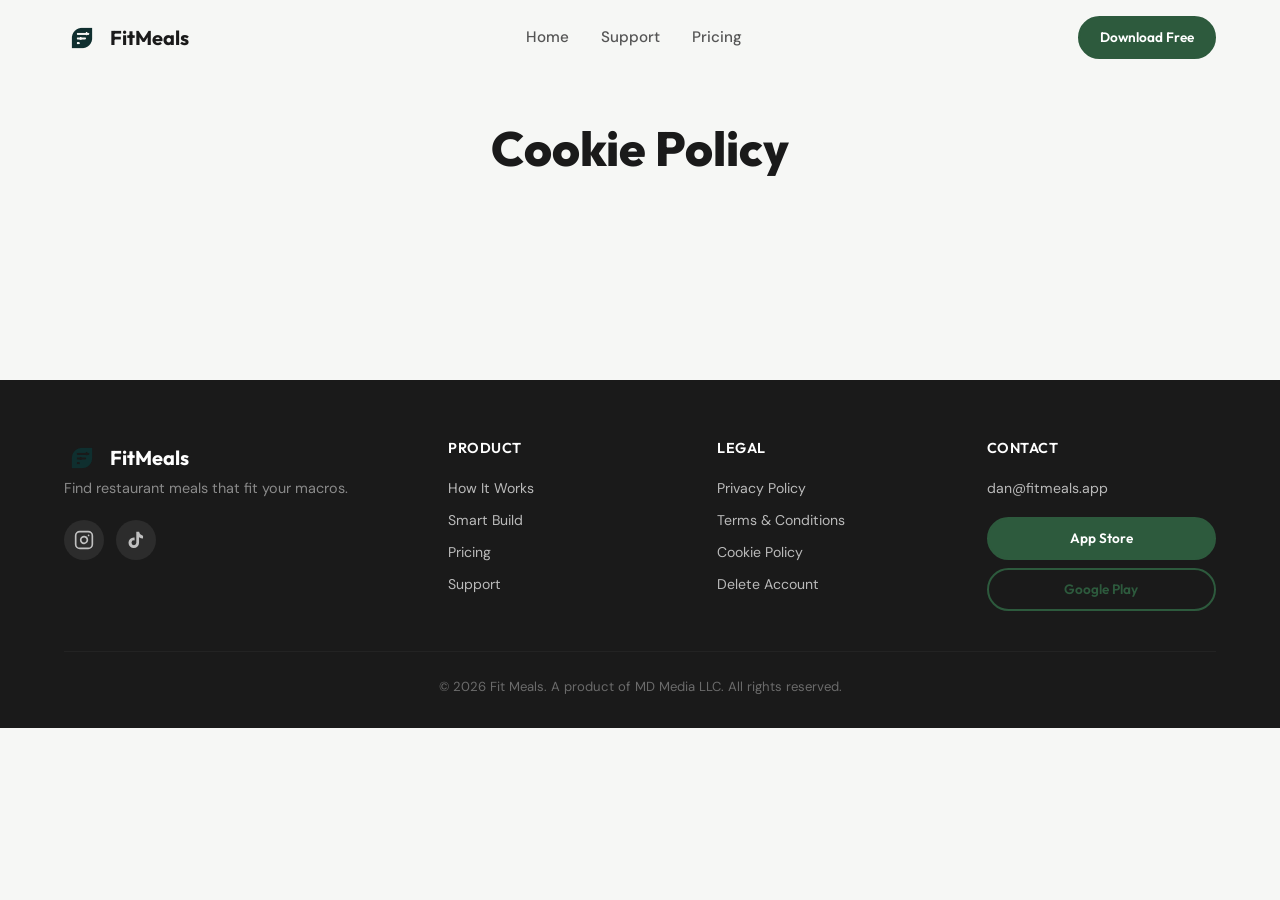
==== commit 5a958732: "Add FitMeals logo to nav, footer, and favicon Replaced FM text icon with actual logo.webp across all" ====
--- a/cookie-policy.html
+++ b/cookie-policy.html
@@ -8,6 +8,7 @@
   <link rel="preconnect" href="https://fonts.googleapis.com">
   <link rel="preconnect" href="https://fonts.gstatic.com" crossorigin>
   <link href="https://fonts.googleapis.com/css2?family=DM+Sans:ital,opsz,wght@0,9..40,300;0,9..40,400;0,9..40,500;0,9..40,600;0,9..40,700;1,9..40,400&family=Outfit:wght@300;400;500;600;700;800&display=swap" rel="stylesheet">
+  <link rel="icon" type="image/webp" href="/images/logo.webp">
   <link rel="stylesheet" href="css/styles.css">
 </head>
 <body>
@@ -15,7 +16,7 @@
   <header class="nav" id="nav">
     <div class="container nav-container">
       <a href="/" class="nav-logo">
-        <span class="nav-logo-icon">FM</span>
+        <img src="/images/logo.webp" alt="FitMeals logo" class="nav-logo-icon">
         <span class="nav-logo-text">FitMeals</span>
       </a>
       <nav class="nav-links" id="navLinks">
@@ -59,7 +60,7 @@
       <div class="footer-grid">
         <div class="footer-brand">
           <a href="/" class="nav-logo">
-            <span class="nav-logo-icon">FM</span>
+            <img src="/images/logo.webp" alt="FitMeals logo" class="nav-logo-icon">
             <span class="nav-logo-text">FitMeals</span>
           </a>
           <p class="footer-tagline">Find restaurant meals that fit your macros.</p>
--- a/css/styles.css
+++ b/css/styles.css
@@ -157,17 +157,10 @@
 }
 
 .nav-logo-icon {
-  display: flex;
-  align-items: center;
-  justify-content: center;
   width: 36px;
   height: 36px;
-  background: var(--color-primary);
-  color: white;
   border-radius: var(--radius-sm);
-  font-size: 0.8rem;
-  font-weight: 800;
-  letter-spacing: -0.5px;
+  object-fit: contain;
 }
 
 .nav-links {
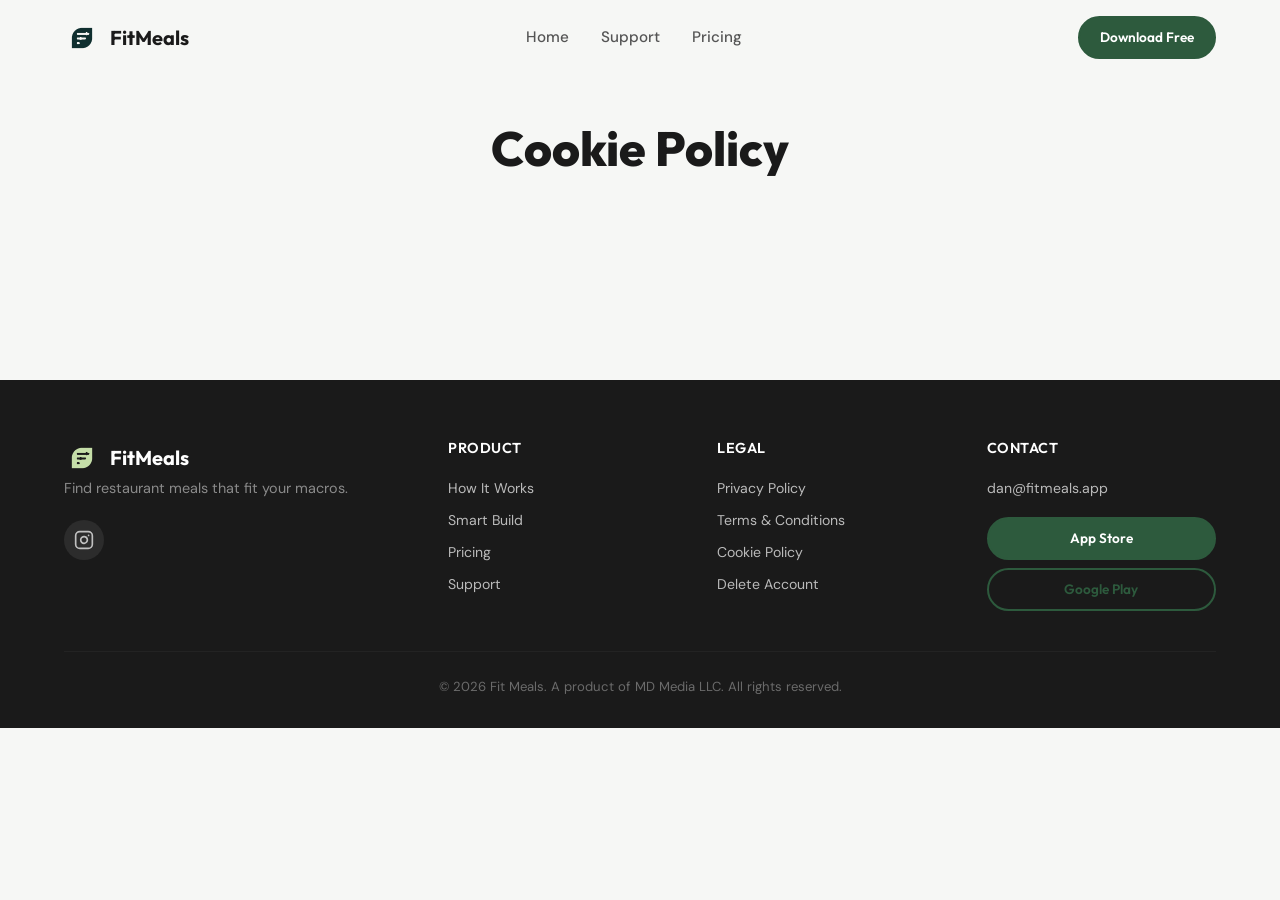
==== commit 2cbb564e: "Light logo in footer, Instagram link, remove TikTok - Swapped footer logo to logo-light.webp for vis" ====
--- a/cookie-policy.html
+++ b/cookie-policy.html
@@ -60,16 +60,13 @@
       <div class="footer-grid">
         <div class="footer-brand">
           <a href="/" class="nav-logo">
-            <img src="/images/logo.webp" alt="FitMeals logo" class="nav-logo-icon">
+            <img src="/images/logo-light.webp" alt="FitMeals logo" class="nav-logo-icon">
             <span class="nav-logo-text">FitMeals</span>
           </a>
           <p class="footer-tagline">Find restaurant meals that fit your macros.</p>
           <div class="footer-social">
-            <a href="#" class="social-link" aria-label="Instagram">
+            <a href="https://www.instagram.com/findfitmeals/" class="social-link" aria-label="Instagram">
               <svg width="20" height="20" viewBox="0 0 24 24" fill="none" stroke="currentColor" stroke-width="2" stroke-linecap="round" stroke-linejoin="round"><rect x="2" y="2" width="20" height="20" rx="5" ry="5"/><path d="M16 11.37A4 4 0 1 1 12.63 8 4 4 0 0 1 16 11.37z"/><line x1="17.5" y1="6.5" x2="17.51" y2="6.5"/></svg>
-            </a>
-            <a href="#" class="social-link" aria-label="TikTok">
-              <svg width="20" height="20" viewBox="0 0 24 24" fill="currentColor"><path d="M19.59 6.69a4.83 4.83 0 0 1-3.77-4.25V2h-3.45v13.67a2.89 2.89 0 0 1-2.88 2.5 2.89 2.89 0 0 1 0-5.78 2.86 2.86 0 0 1 .84.13V9.01a6.27 6.27 0 0 0-1-.05A6.34 6.34 0 0 0 3 15.3a6.34 6.34 0 0 0 6.33 6.34A6.34 6.34 0 0 0 15.66 15.3V8.73a8.19 8.19 0 0 0 4.78 1.52V6.79a4.85 4.85 0 0 1-.85-.1z"/></svg>
             </a>
           </div>
         </div>
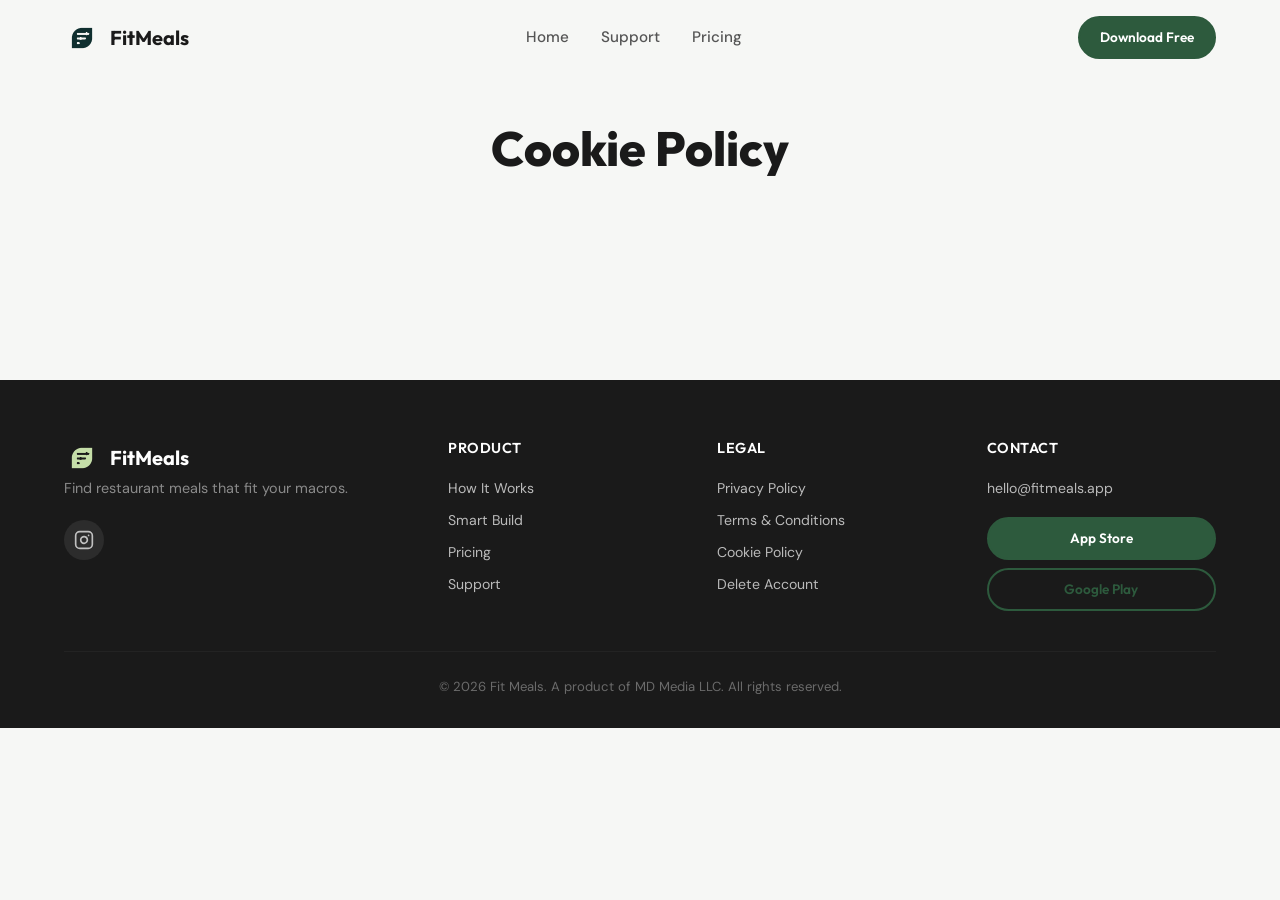
==== commit 53034fae: "Update contact email to hello@fitmeals.app Co-Authored-By: Claude Opus 4.6 (1M context) <noreply@ant" ====
--- a/cookie-policy.html
+++ b/cookie-policy.html
@@ -86,7 +86,7 @@
         </div>
         <div class="footer-links-group">
           <h4 class="footer-heading">Contact</h4>
-          <a href="mailto:dan@fitmeals.app" class="footer-link">dan@fitmeals.app</a>
+          <a href="mailto:hello@fitmeals.app" class="footer-link">hello@fitmeals.app</a>
           <div class="footer-download">
             <a href="https://apps.apple.com/us/app/fit-meals-restaurant-macros/id6757499139" class="btn btn--primary btn--sm">App Store</a>
             <a href="https://play.google.com/store/apps/details?id=com.mdmedia.fitmeals&hl=en_US" class="btn btn--outline btn--sm">Google Play</a>
